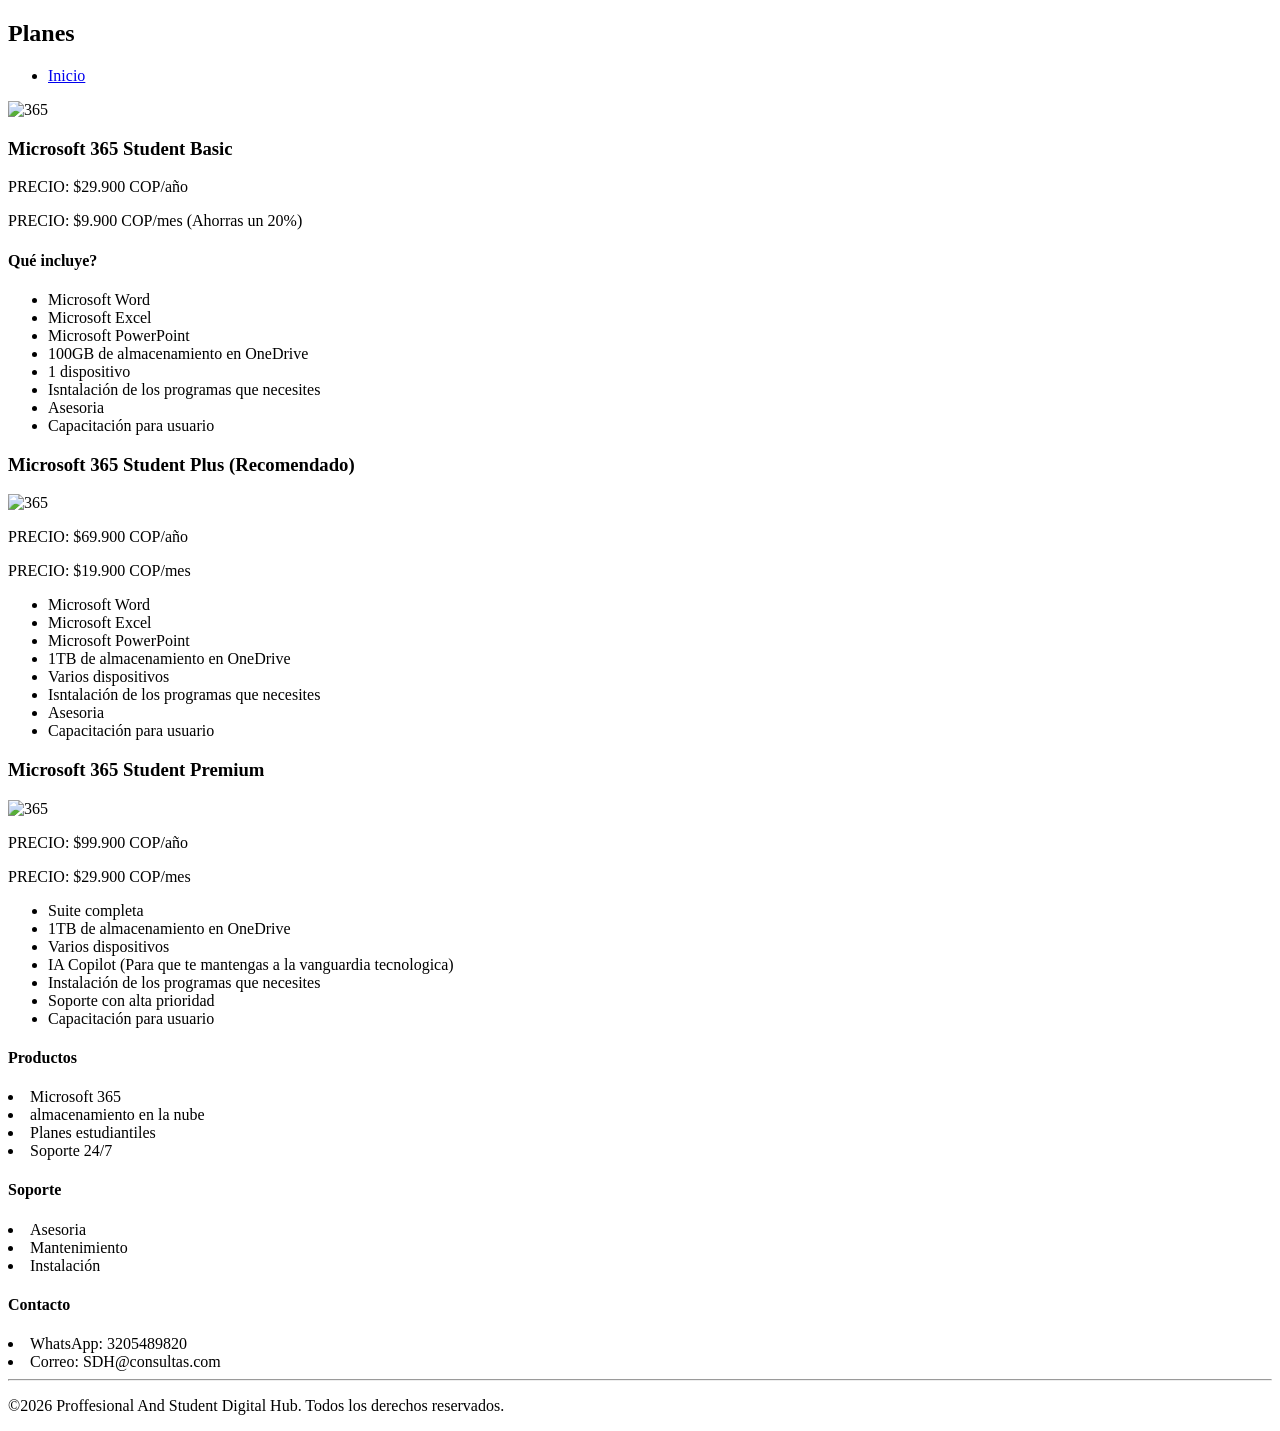
==== Catalogo.html @ 7022939f "Add files via upload" ====
<!DOCTYPE html> 
<html>
<head>
    <meta charset="UTF-8">
    <meta name="viewport" content="width=device-width, initial-scale=1">
<title>SDH</title> 
<link rel="stylesheet" href="css/style.css">
</head>
<body>
<header> 
    <h2>Planes </h2>
<nav>
        <ul>

        <li> <a href="index.html" title="Pagina principal"> Inicio </a> </li>
        

        </ul>
    </nav>

 </header>

 <main>

    <div class="catalogo">
<section class="Student"><img src="img/Microsoft 365 logo .jpg" width="450" height="250" alt="365" >
 <h3>Microsoft 365 Student Basic </h3>
<p class="precio">PRECIO: $29.900 COP/año </p>
<p class="precio">PRECIO: $9.900 COP/mes (Ahorras un 20%) </p>
<h4>Qué incluye?</h4>
<ul>
    <li>Microsoft Word</li>
    <li>Microsoft Excel</li>
    <li>Microsoft PowerPoint</li>
    <li>100GB de almacenamiento en OneDrive</li>
    <li>1 dispositivo</li>
    <li>Isntalación de los programas que necesites </li>
    <li>Asesoria </li>
    <li>Capacitación para usuario</li>

</ul>
</section>
    

   <section class="Student-plus"><h3>Microsoft 365 Student Plus (Recomendado)</h3>
<img src="img/Microsoft 365 logo .jpg" width="450" height="250" alt="365" >
<p class="precio">PRECIO: $69.900 COP/año </p>
<p class="precio">PRECIO: $19.900 COP/mes</p>

<ul>
  
    <li>Microsoft Word</li>
    <li>Microsoft Excel</li>
    <li>Microsoft PowerPoint</li>
    <li>1TB de almacenamiento en OneDrive</li>
    <li>Varios dispositivos</li>
    <li>Isntalación de los programas que necesites </li>
    <li>Asesoria </li>
    <li>Capacitación para usuario</li>
</ul>
</section>


  <section class="Student"></section><h3>Microsoft 365 Student Premium </h3>
<img src="img/Microsoft 365 logo .jpg" width="450" height="250" alt="365" >
<p class="precio">PRECIO: $99.900 COP/año </p>
<p class="precio">PRECIO: $29.900 COP/mes </p>
<ul>
    <li>Suite completa</li>
    <li>1TB de almacenamiento en OneDrive</li>
    <li>Varios dispositivos</li>
    <li>IA Copilot (Para que te mantengas a la vanguardia tecnologica)</li>
    <li>Instalación de los programas que necesites </li>
    <li>Soporte con alta prioridad</li>
    <li>Capacitación para usuario</li>

</ul>
</section>
</div>

</main>

<footer>
    <div class="Contenido-footer">
    <div class="secciones-footer" ><h4>Productos</h4>
    <li>Microsoft 365</li>
    <li>almacenamiento en la nube</li>
    <li>Planes estudiantiles</li>
     <li>Soporte 24/7</li></section>
    </div>

<div class="secciones-footer "><h4>Soporte</h4>
    <li>Asesoria</li>
    <li>Mantenimiento</li>
    <li>Instalación </li>


</div>

    <div class="secciones-footer"><h4>Contacto</h4>
    <li>WhatsApp: 3205489820</li>
    <li>Correo: SDH@consultas.com</li>

</div>

    
    </div>
<hr>
    
    <p>&copy;2026 Proffesional And Student Digital Hub. Todos los derechos reservados. </p></footer>




</body>
</html>
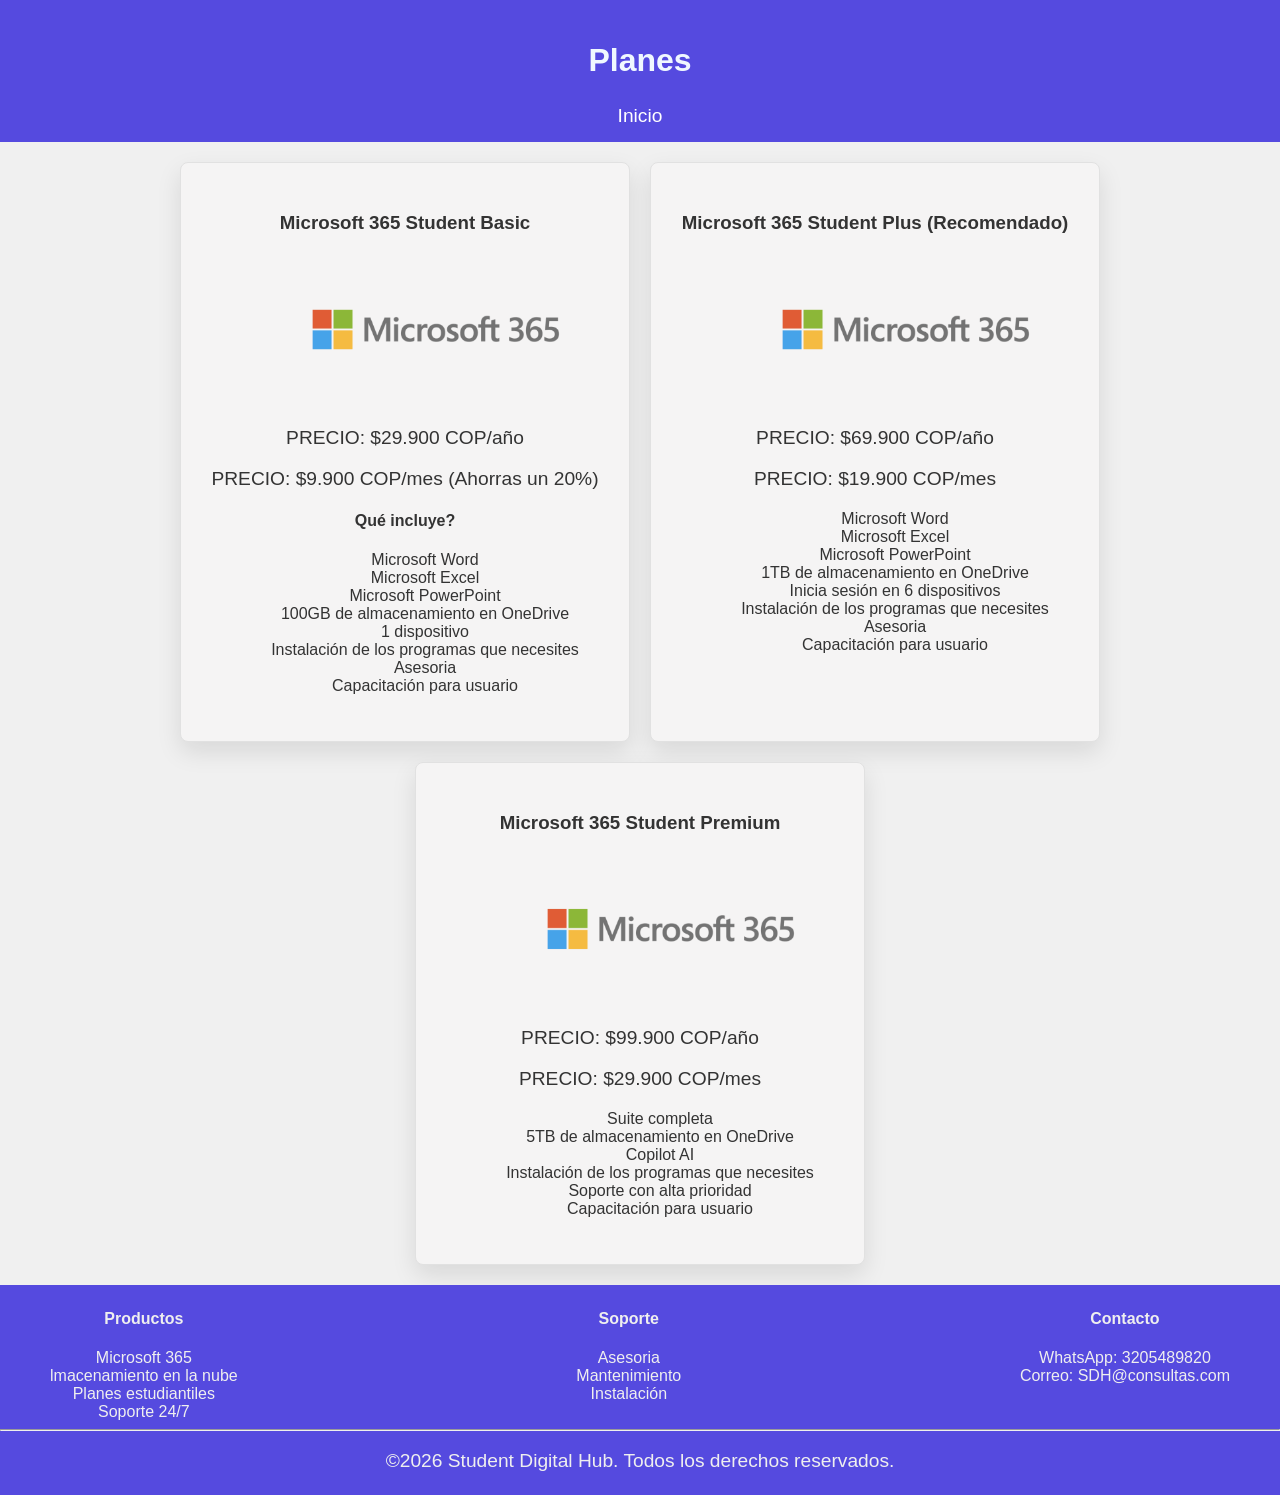
==== commit a87f6890: "Add files via upload" ====
--- a/Catalogo.html
+++ b/Catalogo.html
@@ -22,9 +22,10 @@
 
  <main>
 
-    <div class="catalogo">
-<section class="Student"><img src="img/Microsoft 365 logo .jpg" width="450" height="250" alt="365" >
+    <div class="catalogo" id="catalogo">
+        <article class = "formato">
  <h3>Microsoft 365 Student Basic </h3>
+ <section class="Student"><img src="img/Microsoft 365 logo .jpg" width="450" alt="365" >
 <p class="precio">PRECIO: $29.900 COP/año </p>
 <p class="precio">PRECIO: $9.900 COP/mes (Ahorras un 20%) </p>
 <h4>Qué incluye?</h4>
@@ -34,16 +35,16 @@
     <li>Microsoft PowerPoint</li>
     <li>100GB de almacenamiento en OneDrive</li>
     <li>1 dispositivo</li>
-    <li>Isntalación de los programas que necesites </li>
+    <li>Instalación de los programas que necesites </li>
     <li>Asesoria </li>
     <li>Capacitación para usuario</li>
 
 </ul>
 </section>
-    
-
+</article>
+    <article class = "formato">
    <section class="Student-plus"><h3>Microsoft 365 Student Plus (Recomendado)</h3>
-<img src="img/Microsoft 365 logo .jpg" width="450" height="250" alt="365" >
+<img src="img/Microsoft 365 logo .jpg" width="450" alt="365" >
 <p class="precio">PRECIO: $69.900 COP/año </p>
 <p class="precio">PRECIO: $19.900 COP/mes</p>
 
@@ -53,29 +54,29 @@
     <li>Microsoft Excel</li>
     <li>Microsoft PowerPoint</li>
     <li>1TB de almacenamiento en OneDrive</li>
-    <li>Varios dispositivos</li>
-    <li>Isntalación de los programas que necesites </li>
+    <li>Inicia sesión en 6 dispositivos</li>
+    <li>Instalación de los programas que necesites </li>
     <li>Asesoria </li>
     <li>Capacitación para usuario</li>
 </ul>
 </section>
-
-
+</article>
+ <article class = "formato">
   <section class="Student"></section><h3>Microsoft 365 Student Premium </h3>
-<img src="img/Microsoft 365 logo .jpg" width="450" height="250" alt="365" >
+<img src="img/Microsoft 365 logo .jpg" width="450" alt="365" >
 <p class="precio">PRECIO: $99.900 COP/año </p>
 <p class="precio">PRECIO: $29.900 COP/mes </p>
 <ul>
     <li>Suite completa</li>
-    <li>1TB de almacenamiento en OneDrive</li>
-    <li>Varios dispositivos</li>
-    <li>IA Copilot (Para que te mantengas a la vanguardia tecnologica)</li>
+    <li>5TB de almacenamiento en OneDrive</li>
+    <li>Copilot AI</li>
     <li>Instalación de los programas que necesites </li>
     <li>Soporte con alta prioridad</li>
     <li>Capacitación para usuario</li>
 
 </ul>
 </section>
+</article>
 </div>
 
 </main>
@@ -84,7 +85,7 @@
     <div class="Contenido-footer">
     <div class="secciones-footer" ><h4>Productos</h4>
     <li>Microsoft 365</li>
-    <li>almacenamiento en la nube</li>
+    <li>lmacenamiento en la nube</li>
     <li>Planes estudiantiles</li>
      <li>Soporte 24/7</li></section>
     </div>
@@ -107,7 +108,7 @@
     </div>
 <hr>
     
-    <p>&copy;2026 Proffesional And Student Digital Hub. Todos los derechos reservados. </p></footer>
+    <p>&copy;2026 Student Digital Hub. Todos los derechos reservados. </p></footer>
 
 
 
--- a/css/style.css
+++ b/css/style.css
@@ -0,0 +1,120 @@
+html, body {
+    height: 100%;
+    margin: 0;
+}
+body {
+ font-family: Arial, sans-serif;
+ background-color: rgb(240, 240, 240);
+ color: rgb(0, 0, 0);
+ margin: 0;
+ display: flex;
+ flex-direction: column;
+} 
+header {
+    background-color: #554adf;
+    color: aliceblue;
+    padding: 15px;
+    text-align: center;
+    
+}
+header h1 {
+    margin: 0;
+    font-size: 2.5em;
+}
+nav ul {
+    list-style: none;
+    padding: 0;
+    margin: 10px 0 0;
+}
+nav ul li {
+ display: inline-block;
+  margin:  0 15px; 
+}
+nav ul li a {
+    color: rgb(255, 255, 255);
+    text-decoration: none; 
+    font-size: 1.2em;
+}
+nav ul li a:hover {
+    color: rgb(0, 0, 0);
+}
+main {
+    padding: 20px;
+    text-align: center;
+    flex: 1;
+}
+ul{
+    list-style: none;
+   
+   
+}
+main h2{
+    color: rgb(13, 13, 13);
+    font-size: 2em;
+    margin-top: 0S;
+} 
+
+main p {
+    font-size: 1.2em;
+}
+
+body h2 {
+    text-align: center;
+    font-size: 2em;
+
+} 
+body p {
+    text-align: center;
+    font-size: 1.2em;
+}
+
+footer {
+    background-color: #554adf;
+    color: rgb(239, 239, 239);
+    text-align: center;
+    padding: 4px 0;
+    position:relative;
+    width: 100%;
+    bottom: 0;
+}
+.parrafos {
+    max-width: 850px;
+    margin: 0 auto;
+    text-align: center;
+    padding: 0 20px;
+}
+.Contenido-footer {
+    display: flex;
+    justify-content: space-between;
+    text-align: center;
+    list-style: none;
+    padding: 0 50px
+}
+.formato {
+    background-color: #f5f4f4; 
+    color: #333333;  
+    border-radius: 8px;  
+    padding: 30px;
+    box-shadow: 0 10px 25px rgba(0,0,0,0.1); 
+    border: 1px solid #e1e1e1;
+    width: 100%;
+    max-width: 450px;
+    box-sizing: border-box;
+    transition: transform 0.3s ease;
+}
+.formato:hover {
+    transform: translateY(-10px);
+    background: linear-gradient(135deg, #ffffff 0%, #f0efff 100%);
+    box-shadow: 0 15px 35px rgba(0, 0, 0, 0.2);
+    border-color: #9595ee;
+    cursor: pointer;
+}
+.catalogo {
+  display: flex;    
+  flex-wrap: wrap;      
+  flex-direction: row;    
+  gap: 20px;              
+  justify-content: center;
+  width: 100%;
+  align-items: stretch;   
+}
